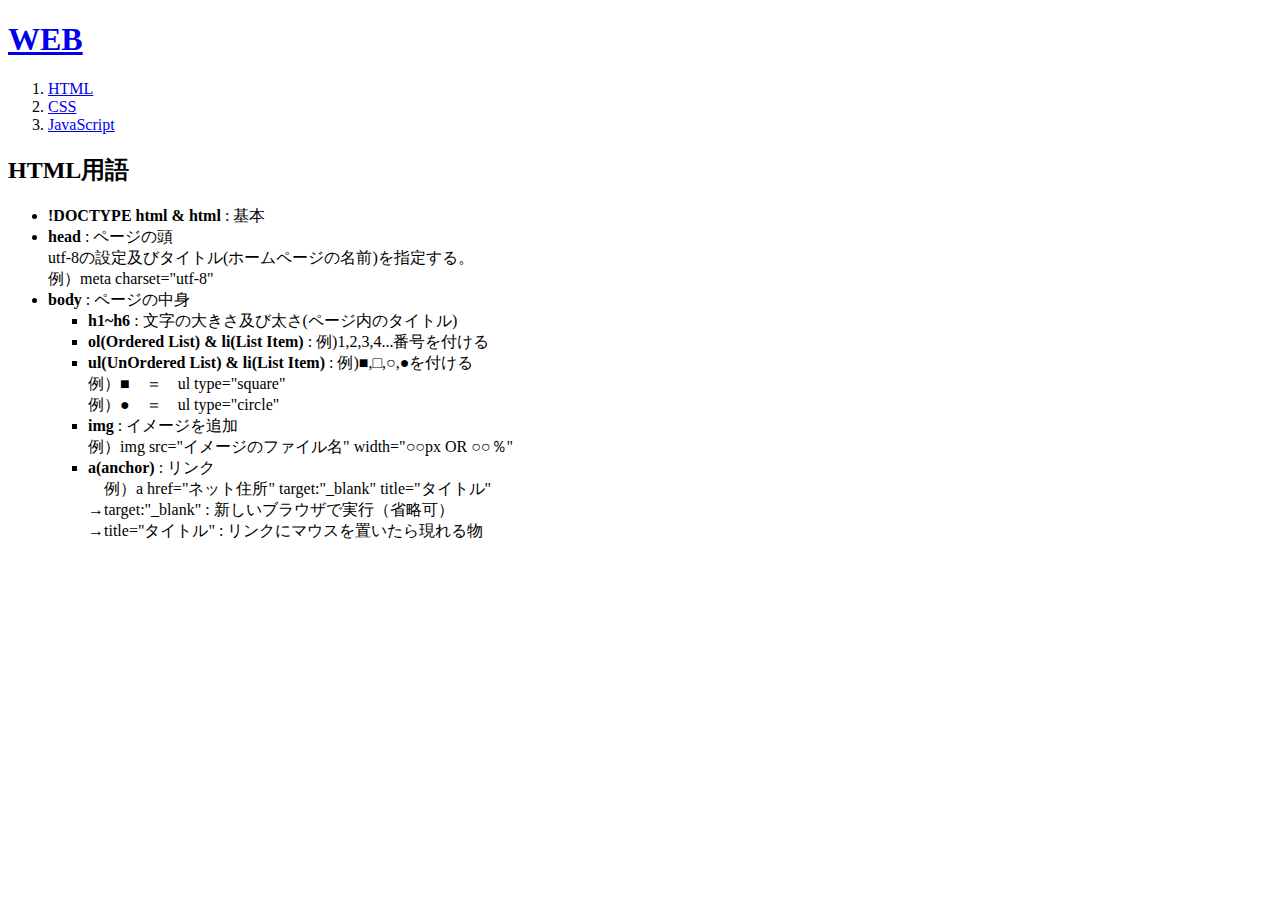
==== CSS.html @ 9655db8c "version.4.21" ====
<!DOCTYPE html>
<html>
  <head>
    <meta charset="utf-8">
    <title>Webの勉強-CSS</title>
  </head>
  <body>
    <h1><a href="index.html">WEB</a></h1>
    <ol>
      <li><a href="HTML.html">HTML</a></li>
      <li><a href="CSS.html">CSS</a></li>
      <li><a href="JavaScript.html">JavaScript</a></li>
    </ol>
    <h2>HTML用語</h2>
    <p><ul>
      <li><strong>!DOCTYPE html & html</strong> : 基本</li>
      <li><strong>head</strong> : ページの頭</li>
      utf-8の設定及びタイトル(ホームページの名前)を指定する。<br>
      例）meta charset="utf-8"<br>
      <li><strong>body</strong> : ページの中身</li>
      <ul type="square">
        <li><strong>h1~h6</strong> : 文字の大きさ及び太さ(ページ内のタイトル)</li>
        <li><strong>ol(Ordered List) & li(List Item)</strong> : 例)1,2,3,4...番号を付ける</li>
        <li><strong>ul(UnOrdered List) & li(List Item)</strong> : 例)■,□,○,●を付ける</li>
          例）■　＝　ul type="square"<br>
          例）●　＝　ul type="circle"<br>
        <li><strong>img</strong> : イメージを追加</li>
          例）img src="イメージのファイル名" width="○○px OR ○○％"<br>
        <li><strong>a(anchor)</strong> : リンク</li>
        　例）a href="ネット住所" target:"_blank" title="タイトル"<br>
            →target:"_blank" : 新しいブラウザで実行（省略可）<br>
            →title="タイトル" : リンクにマウスを置いたら現れる物 <br>
      </ul>
    </ul></p>
  </body>
</html>
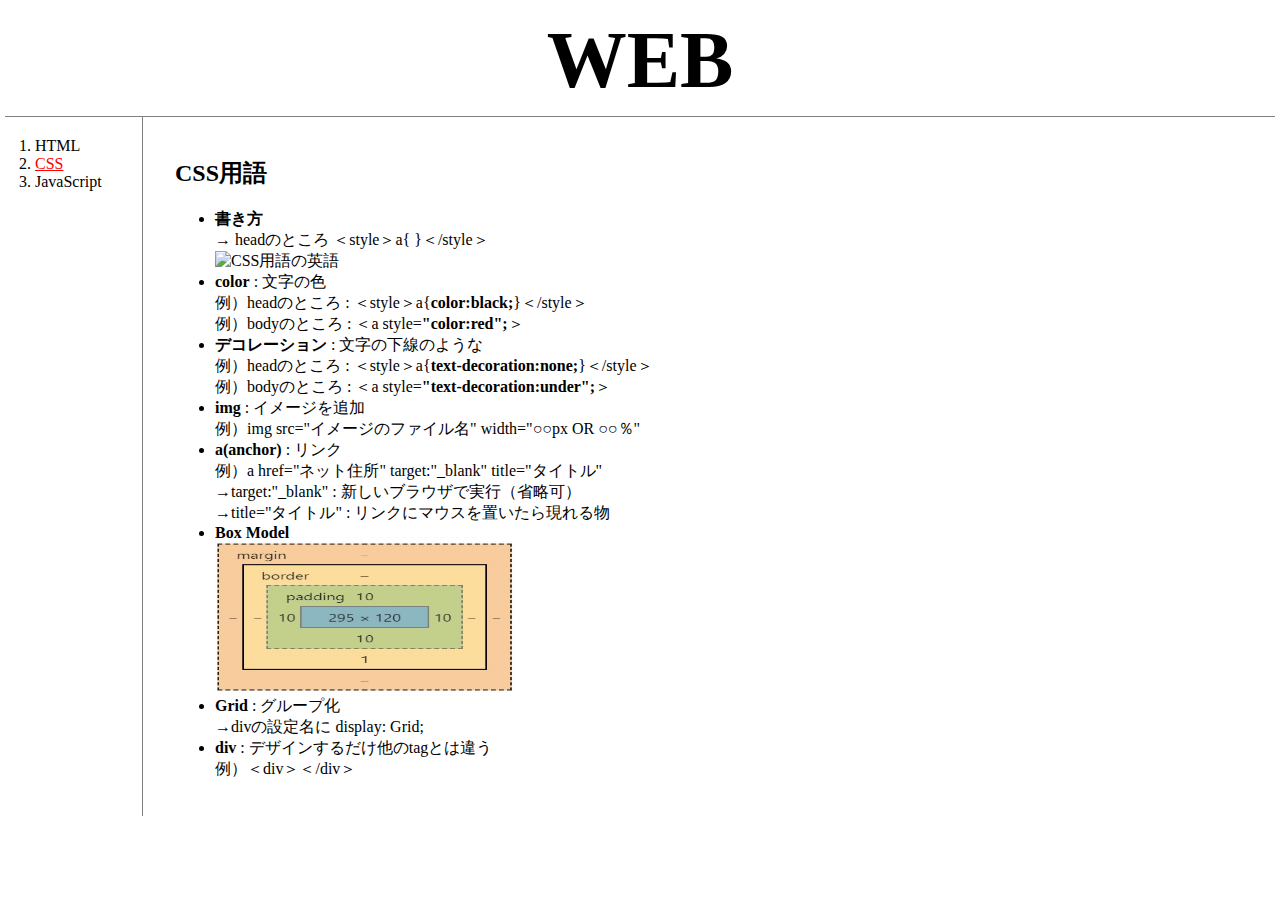
==== commit 00562716: "5.07" ====
--- a/CSS.html
+++ b/CSS.html
@@ -3,34 +3,75 @@
   <head>
     <meta charset="utf-8">
     <title>Webの勉強-CSS</title>
+    <!-- Global site tag (gtag.js) - Google Analytics -->
+    <script async src="https://www.googletagmanager.com/gtag/js?id=UA-164626172-1"></script>
+    <script>
+      window.dataLayer = window.dataLayer || [];
+      function gtag(){dataLayer.push(arguments);}
+      gtag('js', new Date());
+
+      gtag('config', 'UA-164626172-1');
+    </script>
+    <link rel="stylesheet" href="style.css">
   </head>
   <body>
     <h1><a href="index.html">WEB</a></h1>
-    <ol>
-      <li><a href="HTML.html">HTML</a></li>
-      <li><a href="CSS.html">CSS</a></li>
-      <li><a href="JavaScript.html">JavaScript</a></li>
-    </ol>
-    <h2>HTML用語</h2>
-    <p><ul>
-      <li><strong>!DOCTYPE html & html</strong> : 基本</li>
-      <li><strong>head</strong> : ページの頭</li>
-      utf-8の設定及びタイトル(ホームページの名前)を指定する。<br>
-      例）meta charset="utf-8"<br>
-      <li><strong>body</strong> : ページの中身</li>
-      <ul type="square">
-        <li><strong>h1~h6</strong> : 文字の大きさ及び太さ(ページ内のタイトル)</li>
-        <li><strong>ol(Ordered List) & li(List Item)</strong> : 例)1,2,3,4...番号を付ける</li>
-        <li><strong>ul(UnOrdered List) & li(List Item)</strong> : 例)■,□,○,●を付ける</li>
-          例）■　＝　ul type="square"<br>
-          例）●　＝　ul type="circle"<br>
-        <li><strong>img</strong> : イメージを追加</li>
-          例）img src="イメージのファイル名" width="○○px OR ○○％"<br>
-        <li><strong>a(anchor)</strong> : リンク</li>
-        　例）a href="ネット住所" target:"_blank" title="タイトル"<br>
+    <div id="grid">
+      <ol>
+        <li><a href="HTML.html">HTML</a></li>
+        <li><a href="CSS.html"
+            style="color:red; text-decoration:underline;">CSS</a></li>
+        <li><a href="JavaScript.html">JavaScript</a></li>
+      </ol>
+      <div id="article">
+        <h2>CSS用語</h2>
+        <p><ul>
+            <li><strong>書き方</strong></li>
+              → headのところ ＜style＞a{  }＜/style＞<br>
+              <img src="CSS用語.jpg" alt="CSS用語の英語" width="300px;"> 　
+            <li><strong>color</strong> : 文字の色</li>
+            例）headのところ : ＜style＞a{<strong>color:black;</strong>}＜/style＞<br>
+            例）bodyのところ : ＜a style=<strong>"color:red";</strong>＞<br>
+            <li><strong>デコレーション</strong> : 文字の下線のような</li>
+            例）headのところ : ＜style＞a{<strong>text-decoration:none;</strong>}＜/style＞<br>
+            例）bodyのところ : ＜a style=<strong>"text-decoration:under";</strong>＞<br>
+            <li><strong>img</strong> : イメージを追加</li>
+            例）img src="イメージのファイル名" width="○○px OR ○○％"<br>
+            <li><strong>a(anchor)</strong> : リンク</li>
+            例）a href="ネット住所" target:"_blank" title="タイトル"<br>
             →target:"_blank" : 新しいブラウザで実行（省略可）<br>
             →title="タイトル" : リンクにマウスを置いたら現れる物 <br>
-      </ul>
-    </ul></p>
+            <li><strong>Box Model</strong></li>
+            <img src="BoxModel.jpg" alt="BoxModel" width="300px;" height="150px;">
+            <li><strong>Grid</strong> : グループ化</li>
+            →divの設定名に display: Grid;
+            <li><strong>div</strong> : デザインするだけ他のtagとは違う</li>
+            例）＜div＞＜/div＞
+          </ul>
+        </ul></p>
+      </div>
+    </div>
+    <p>
+      <div id="disqus_thread"></div>
+      <script>
+
+      /**
+      *  RECOMMENDED CONFIGURATION VARIABLES: EDIT AND UNCOMMENT THE SECTION BELOW TO INSERT DYNAMIC VALUES FROM YOUR PLATFORM OR CMS.
+      *  LEARN WHY DEFINING THESE VARIABLES IS IMPORTANT: https://disqus.com/admin/universalcode/#configuration-variables*/
+      /*
+      var disqus_config = function () {
+      this.page.url = PAGE_URL;  // Replace PAGE_URL with your page's canonical URL variable
+      this.page.identifier = PAGE_IDENTIFIER; // Replace PAGE_IDENTIFIER with your page's unique identifier variable
+      };
+      */
+      (function() { // DON'T EDIT BELOW THIS LINE
+      var d = document, s = d.createElement('script');
+      s.src = 'https://webmian-qiang.disqus.com/embed.js';
+      s.setAttribute('data-timestamp', +new Date());
+      (d.head || d.body).appendChild(s);
+      })();
+      </script>
+      <noscript>Please enable JavaScript to view the <a href="https://disqus.com/?ref_noscript">comments powered by Disqus.</a></noscript>
+    </p>
   </body>
 </html>
--- a/style.css
+++ b/style.css
@@ -0,0 +1,46 @@
+body{
+  margin: 5px;
+}
+a {
+  color:black;
+  text-decoration: none;
+}
+h1{
+  font-size:80px;
+  text-align: center;
+  border-bottom: 1px solid gray;
+  margin:0;
+  padding: 10px;
+}
+ol{
+  border-right: 1px solid gray;
+  width:100px;
+  margin : 0;
+  padding: 20px;
+}
+#grid{
+  display: grid;
+  grid-template-columns: 150px 1fr;
+}
+#grid ol{
+  padding-right: 7px;
+  padding-left: 30px;
+}
+#grid #article{
+  padding: 20px;
+}
+@media(max-width: 700px){
+  #grid{
+    display: block;
+  }
+  ol{
+    border-right: none;
+    border-bottom: 1px solid gray;
+    text-align: center;
+    width: auto;
+    list-style-type: none;
+  }
+  #grid #article h2{
+    text-align: center;
+  }
+}
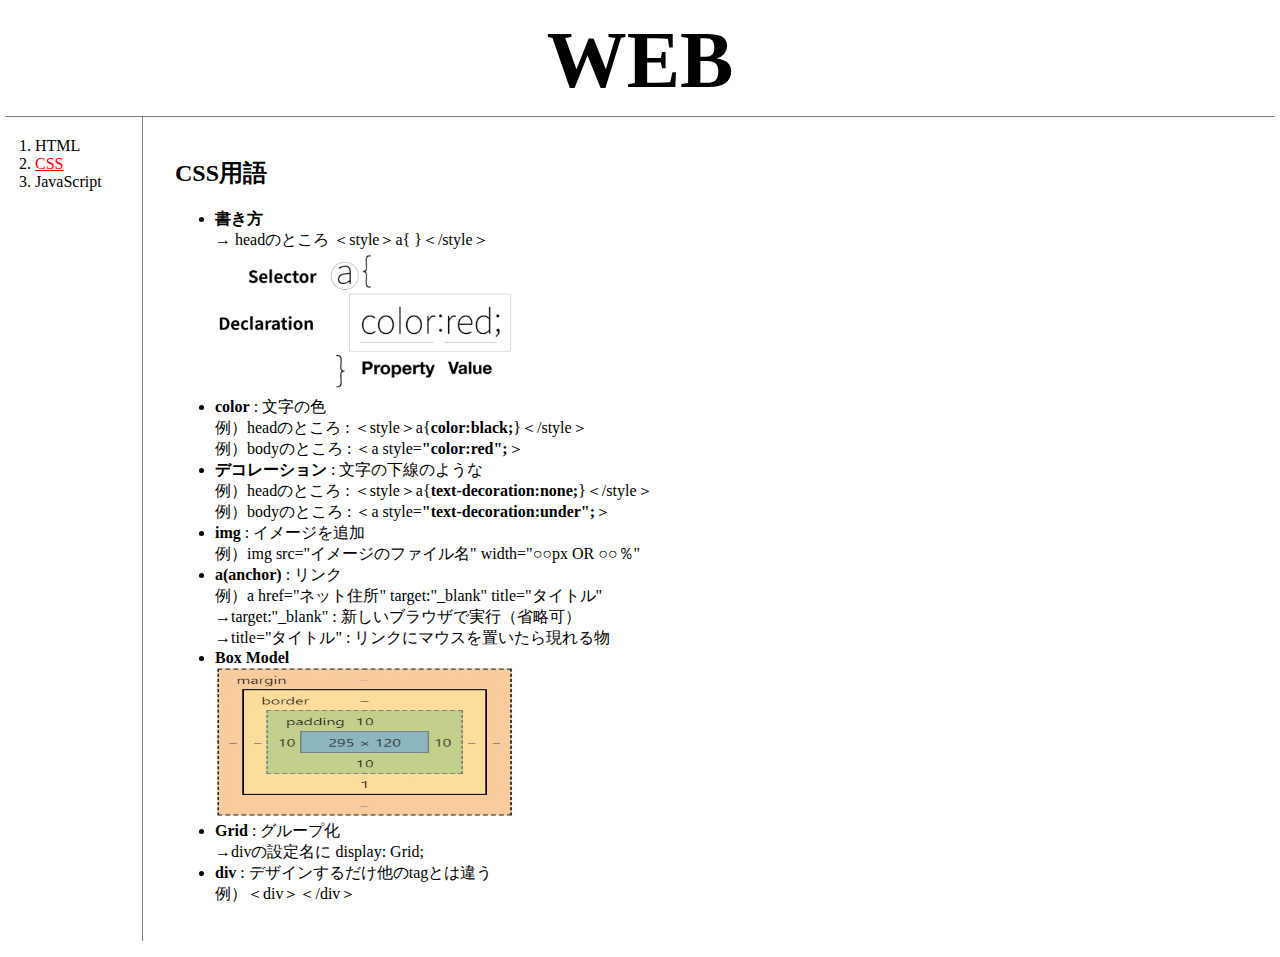
==== commit b505c68f: "ver5.07" ====
--- a/CSS.html
+++ b/CSS.html
@@ -28,7 +28,7 @@
         <p><ul>
             <li><strong>書き方</strong></li>
               → headのところ ＜style＞a{  }＜/style＞<br>
-              <img src="CSS用語.jpg" alt="CSS用語の英語" width="300px;"> 　
+              <img src="cssimg.jpg" alt="CSS用語の英語" width="300px;"> 　
             <li><strong>color</strong> : 文字の色</li>
             例）headのところ : ＜style＞a{<strong>color:black;</strong>}＜/style＞<br>
             例）bodyのところ : ＜a style=<strong>"color:red";</strong>＞<br>
